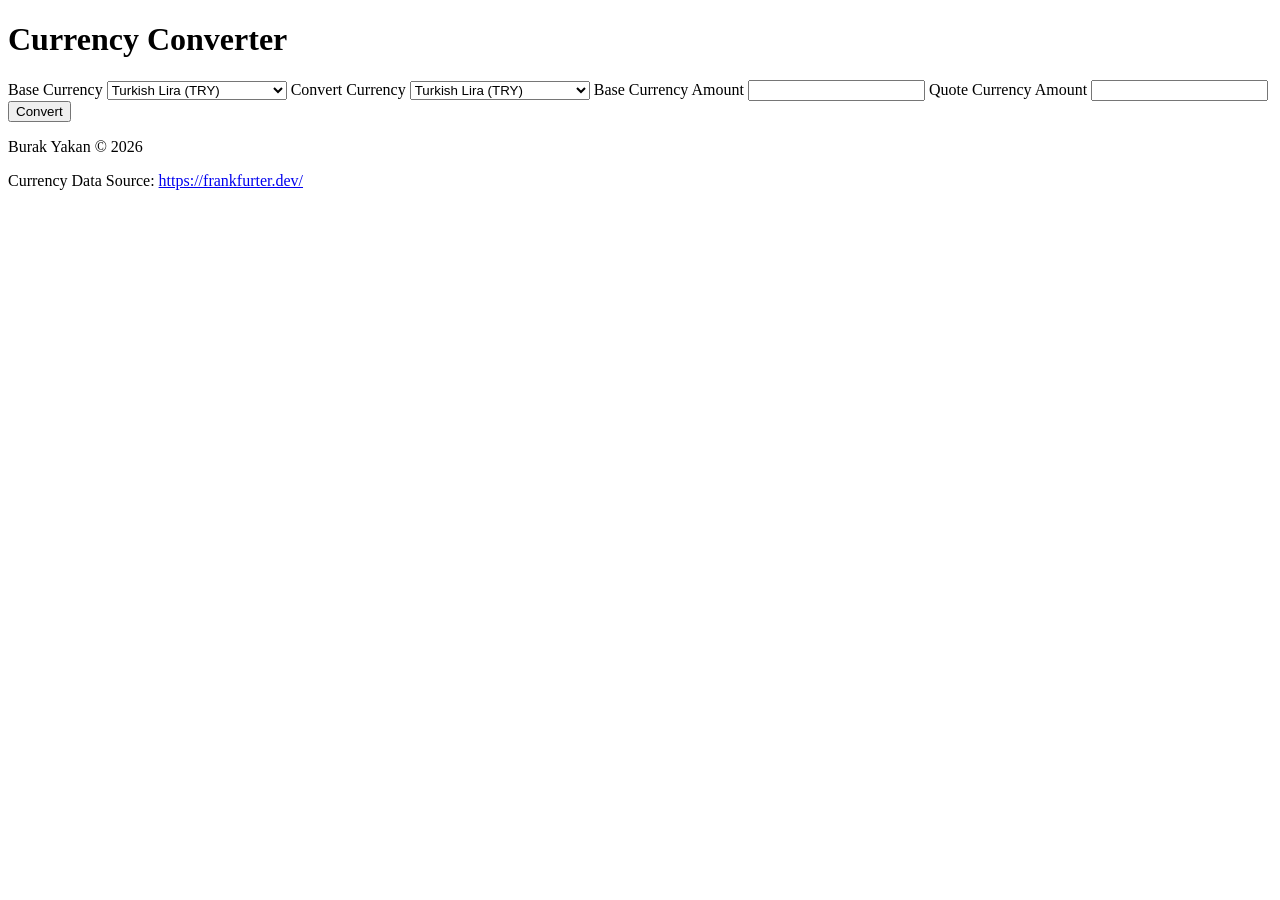
==== index.html @ 78a2fee3 "added fetch logic" ====
<!DOCTYPE html>
<html lang="en">
<head>
    <meta charset="UTF-8">
    <meta name="viewport" content="width=device-width, initial-scale=1.0">
    <title>Currency Converter</title>
    <link rel="stylesheet" href="style.css">
</head>
<body>
    <header>
        <h1>Currency Converter</h1>

    </header>
    <main>
        <form>
            <label for="base">Base Currency</label>
            <select name="base" id="base">
                <option value="try">Turkish Lira (TRY)</option>
                <option value="usd">American Dollar (USD)</option>
                <option value="eur">Euro (EUR)</option>
                <option value="gbp">Great Britain Pound (GBP)</option>
                <option value="chf">Swiss Franc (CHF)</option>
                <option value="jpy">Japanese Yen (JPY)</option>
            </select>
            <label for="quote">Convert Currency</label>
            <select name="quote" id="quote">
                <option value="try">Turkish Lira (TRY)</option>
                <option value="usd">American Dollar (USD)</option>
                <option value="eur">Euro (EUR)</option>
                <option value="gbp">Great Britain Pound (GBP)</option>
                <option value="chf">Swiss Franc (CHF)</option>
                <option value="jpy">Japanese Yen (JPY)</option>
            </select>
            <label for="base-amount">Base Currency Amount</label>
            <input type="number" name="base-amount" id="base-amount">
            <label for="quote-amount">Quote Currency Amount</label>
            <input type="number" name="quote-amount" id="quote-amount" readonly>
            <input type="submit" value="Convert">
            
            
        </form>

    </main>
    <footer>
        <p>Burak Yakan © 2026</p>
        <p>Currency Data Source: <a href="https://frankfurter.dev/" target="_blank" rel="noopener noreferrer">https://frankfurter.dev/</a></p>

    </footer>
    <script src="script.js"></script>
    
</body>
</html>
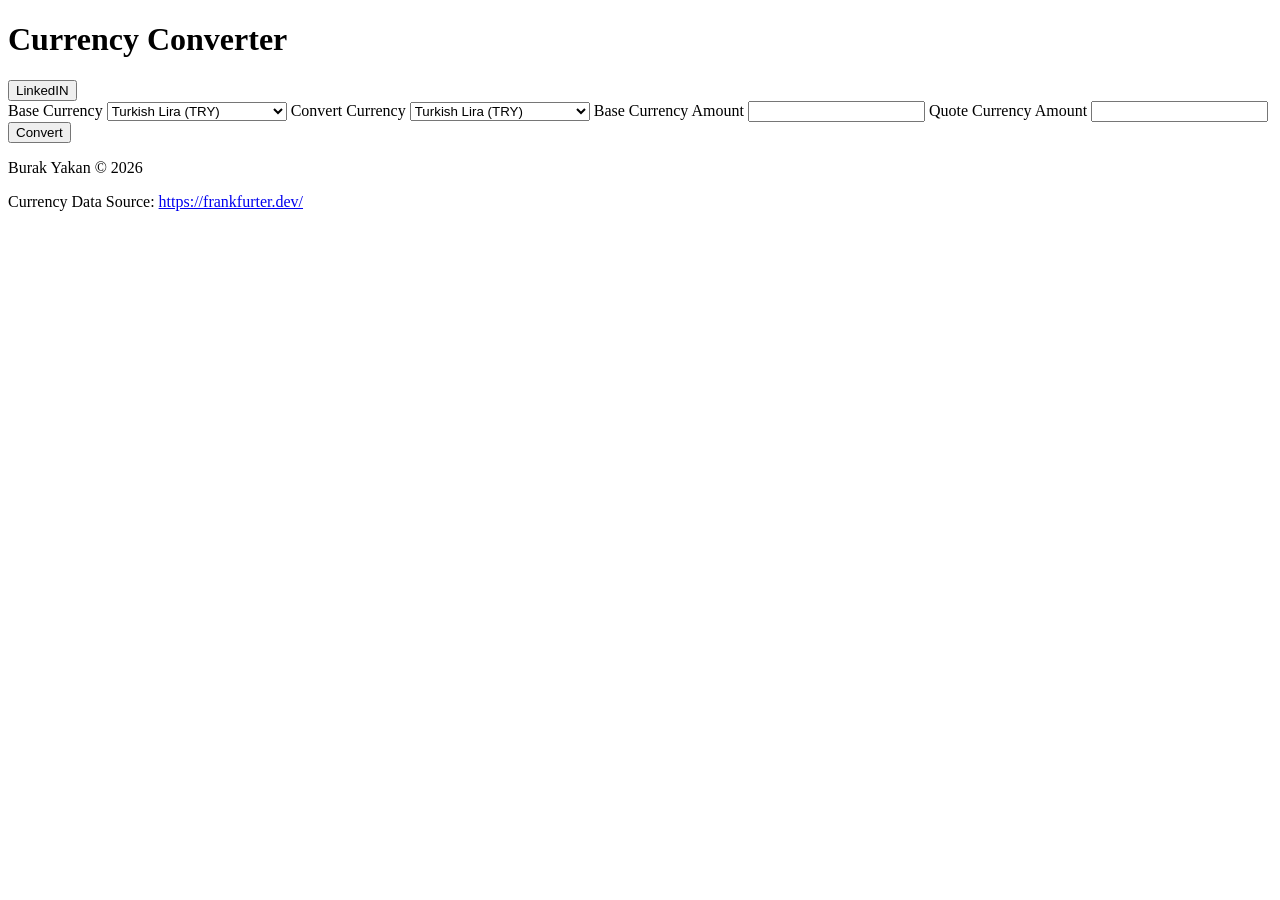
==== commit 093971ff: "fix commit" ====
--- a/index.html
+++ b/index.html
@@ -9,6 +9,7 @@
 <body>
     <header>
         <h1>Currency Converter</h1>
+        <button>LinkedIN</button>
 
     </header>
     <main>
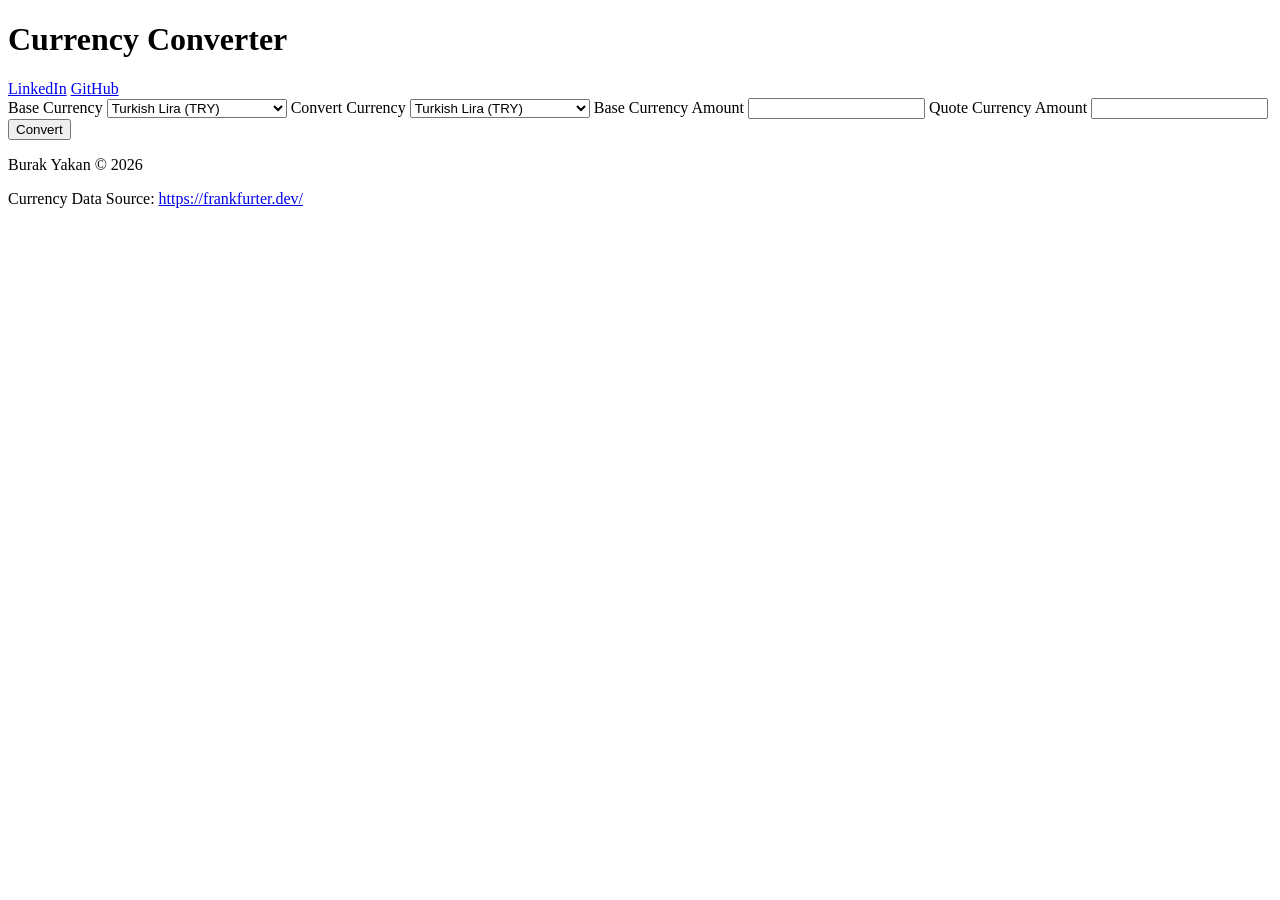
==== commit 09f12078: "completed main functions" ====
--- a/index.html
+++ b/index.html
@@ -9,7 +9,8 @@
 <body>
     <header>
         <h1>Currency Converter</h1>
-        <button>LinkedIN</button>
+        <a href="https://www.linkedin.com/in/burakyakan/">LinkedIn</a>
+        <a href="https://github.com/burakyakan">GitHub</a>
 
     </header>
     <main>
@@ -33,10 +34,10 @@
                 <option value="jpy">Japanese Yen (JPY)</option>
             </select>
             <label for="base-amount">Base Currency Amount</label>
-            <input type="number" name="base-amount" id="base-amount">
+            <input type="number" name="base-amount" id="base-amount" min="0">
             <label for="quote-amount">Quote Currency Amount</label>
             <input type="number" name="quote-amount" id="quote-amount" readonly>
-            <input type="submit" value="Convert">
+            <input type="submit" value="Convert" id="convert-button">
             
             
         </form>
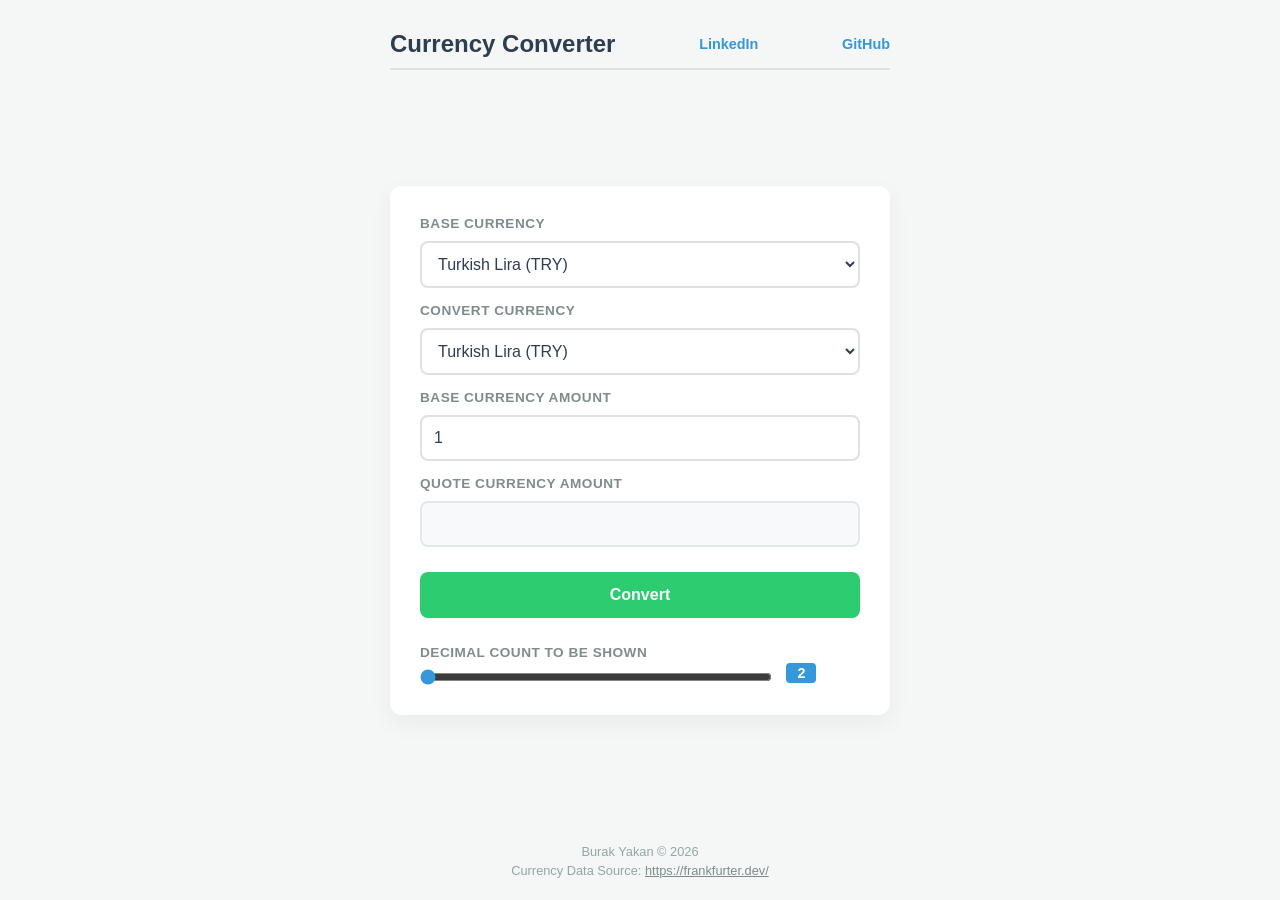
==== commit c3af389d: "added decimal count selection function" ====
--- a/index.html
+++ b/index.html
@@ -9,9 +9,8 @@
 <body>
     <header>
         <h1>Currency Converter</h1>
-        <a href="https://www.linkedin.com/in/burakyakan/">LinkedIn</a>
-        <a href="https://github.com/burakyakan">GitHub</a>
-
+        <a href="https://www.linkedin.com/in/burakyakan/" target="_blank">LinkedIn</a>
+        <a href="https://github.com/burakyakan" target="_blank">GitHub</a>
     </header>
     <main>
         <form>
@@ -34,13 +33,23 @@
                 <option value="jpy">Japanese Yen (JPY)</option>
             </select>
             <label for="base-amount">Base Currency Amount</label>
-            <input type="number" name="base-amount" id="base-amount" min="0">
+            <input type="number" name="base-amount" id="base-amount" min="0" value="1">
             <label for="quote-amount">Quote Currency Amount</label>
             <input type="number" name="quote-amount" id="quote-amount" readonly>
             <input type="submit" value="Convert" id="convert-button">
             
-            
+            <!--TODO-->
+            <!-- Add Swap Button (!!!) -->
+            <!-- Add Date and Hour Data (!!) -->
+            <!-- Add More Currencies (!!) -->
+            <!-- Add Favourite Currencies Function (!) -->
+            <!-- Add Dark Mode (!) -->
+               
         </form>
+
+        <label for="decimal-slider">Decimal Count to be Shown</label>
+        <input type="range" name="decimal-slider" id="decimal-slider" value="2" min="2" max="5">
+        <output for="decimal-slider" name="decimal-slider-output" id="decimal-slider-output" >2</output>
 
     </main>
     <footer>
--- a/style.css
+++ b/style.css
@@ -0,0 +1,166 @@
+/* --- GENEL AYARLAR --- */
+* {
+    margin: 0;
+    padding: 0;
+    box-sizing: border-box;
+    font-family: 'Segoe UI', Tahoma, Geneva, Verdana, sans-serif;
+}
+
+body {
+    background-color: #f4f7f6;
+    color: #333;
+    display: flex;
+    flex-direction: column;
+    min-height: 100vh;
+    align-items: center;
+    justify-content: space-between;
+    padding: 20px;
+}
+
+/* --- HEADER (BAŞLIK VE LİNKLER) --- */
+header {
+    width: 100%;
+    max-width: 500px;
+    display: flex;
+    justify-content: space-between;
+    align-items: center;
+    margin-bottom: 20px;
+    padding: 10px 0;
+    border-bottom: 2px solid #e0e0e0;
+}
+
+header h1 {
+    font-size: 1.5rem;
+    color: #2c3e50;
+}
+
+header a {
+    color: #3498db;
+    text-decoration: none;
+    font-weight: 600;
+    font-size: 0.9rem;
+    transition: color 0.2s;
+}
+
+header a:hover {
+    color: #2980b9;
+    text-decoration: underline;
+}
+
+/* --- MAIN (DÖVİZ KART ALANI) --- */
+main {
+    background: #ffffff;
+    padding: 30px;
+    border-radius: 12px;
+    box-shadow: 0 8px 24px rgba(0, 0, 0, 0.05);
+    width: 100%;
+    max-width: 500px;
+}
+
+/* --- FORM VE ELEMENT HİZALAMA --- */
+form {
+    display: flex;
+    flex-direction: column;
+    gap: 15px;
+    margin-bottom: 25px;
+}
+
+label {
+    font-size: 0.85rem;
+    font-weight: 600;
+    color: #7f8c8d;
+    text-transform: uppercase;
+    letter-spacing: 0.5px;
+    margin-bottom: -5px;
+}
+
+select, input[type="number"] {
+    width: 100%;
+    padding: 12px;
+    border: 2px solid #e0e0e0;
+    border-radius: 8px;
+    font-size: 1rem;
+    background-color: #fff;
+    color: #2c3e50;
+    outline: none;
+    transition: border-color 0.2s, box-shadow 0.2s;
+}
+
+select:focus, input[type="number"]:focus {
+    border-color: #3498db;
+    box-shadow: 0 0 0 3px rgba(52, 152, 219, 0.15);
+}
+
+/* Salt Okunur Çıktı Alanı */
+input[type="number"]:read-only {
+    background-color: #f8f9fa;
+    border-color: #e2e8f0;
+    color: #27ae60;
+    font-weight: bold;
+    cursor: not-repeat;
+}
+
+/* Çevir Butonu */
+#convert-button {
+    background-color: #2ecc71;
+    color: white;
+    border: none;
+    padding: 14px;
+    border-radius: 8px;
+    font-size: 1rem;
+    font-weight: bold;
+    cursor: pointer;
+    transition: background-color 0.2s, transform 0.1s;
+    margin-top: 10px;
+}
+
+#convert-button:hover {
+    background-color: #27ae60;
+}
+
+#convert-button:active {
+    transform: scale(0.98);
+}
+
+/* --- SLIDER VE OUTPUT ALANI --- */
+#decimal-slider {
+    width: 80%;
+    margin-top: 8px;
+    margin-right: 10px;
+    accent-color: #3498db;
+    vertical-align: middle;
+}
+
+/* Öğrendiğin output etiketine özel şık bir kutu */
+#decimal-slider-output {
+    display: inline-block;
+    background-color: #3498db;
+    color: white;
+    padding: 2px 10px;
+    border-radius: 4px;
+    font-weight: bold;
+    font-size: 0.9rem;
+    min-width: 30px;
+    text-align: center;
+    vertical-align: middle;
+}
+
+/* --- FOOTER --- */
+footer {
+    width: 100%;
+    max-width: 500px;
+    text-align: center;
+    margin-top: 30px;
+    font-size: 0.8rem;
+    color: #95a5a6;
+    line-height: 1.5;
+}
+
+footer a {
+    color: #7f8c8d;
+    text-decoration: underline;
+}
+
+footer a:hover {
+    color: #34495e;
+}
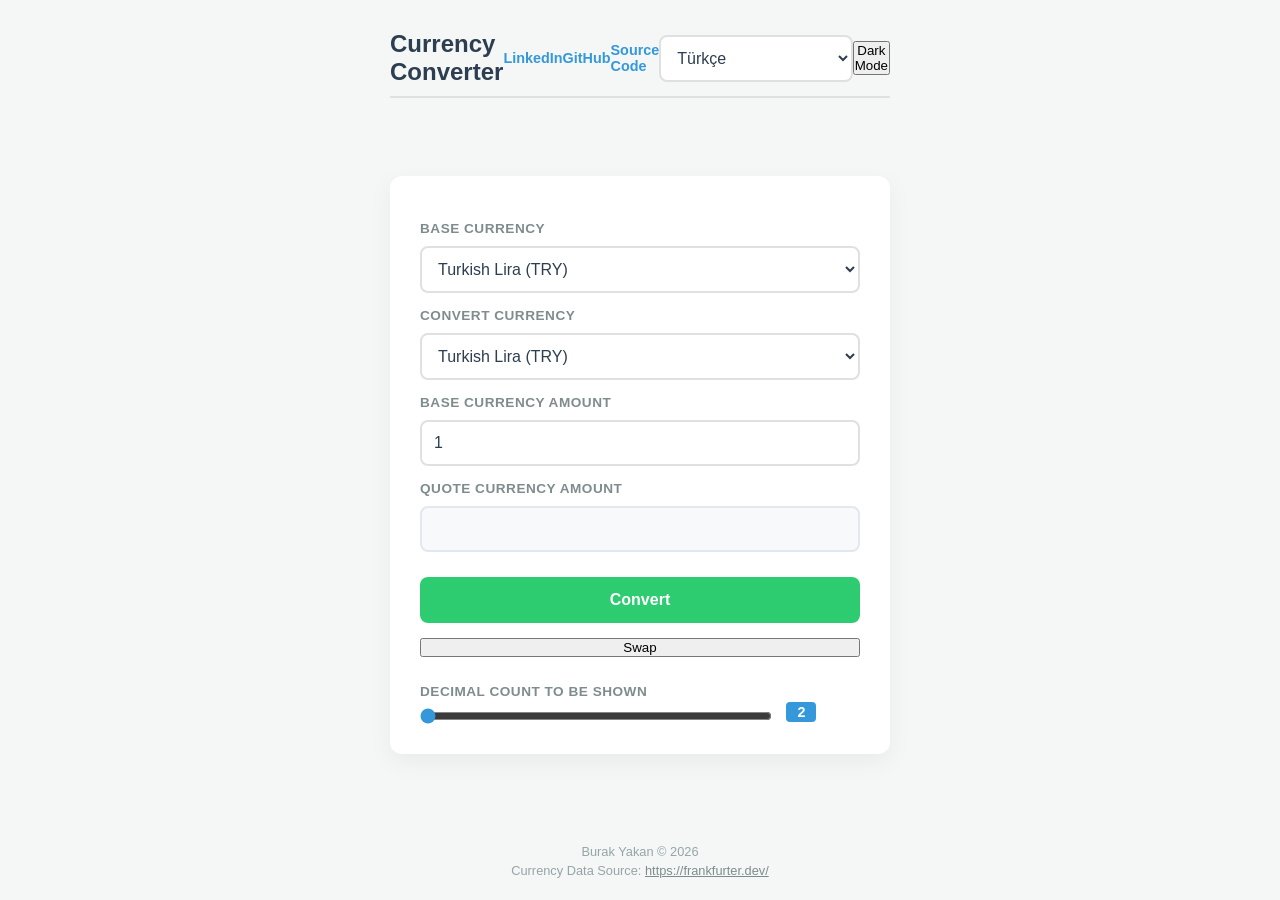
==== commit 18b4bee0: "added swap button" ====
--- a/index.html
+++ b/index.html
@@ -11,9 +11,17 @@
         <h1>Currency Converter</h1>
         <a href="https://www.linkedin.com/in/burakyakan/" target="_blank">LinkedIn</a>
         <a href="https://github.com/burakyakan" target="_blank">GitHub</a>
+        <a href="https://github.com/burakyakan/currency-converter-app" target="_blank">Source Code</a>
+        <select name="lang" id="lang">
+            <option value="tr">Türkçe</option>
+            <option value="en">English</option>
+            <option value="es">Español</option>
+        </select>
+        <button>Dark Mode</button>
     </header>
     <main>
         <form>
+            <p id="date-and-hour"></p>
             <label for="base">Base Currency</label>
             <select name="base" id="base">
                 <option value="try">Turkish Lira (TRY)</option>
@@ -37,6 +45,7 @@
             <label for="quote-amount">Quote Currency Amount</label>
             <input type="number" name="quote-amount" id="quote-amount" readonly>
             <input type="submit" value="Convert" id="convert-button">
+            <button id="swap-button">Swap</button>
             
             <!--TODO-->
             <!-- Add Swap Button (!!!) -->
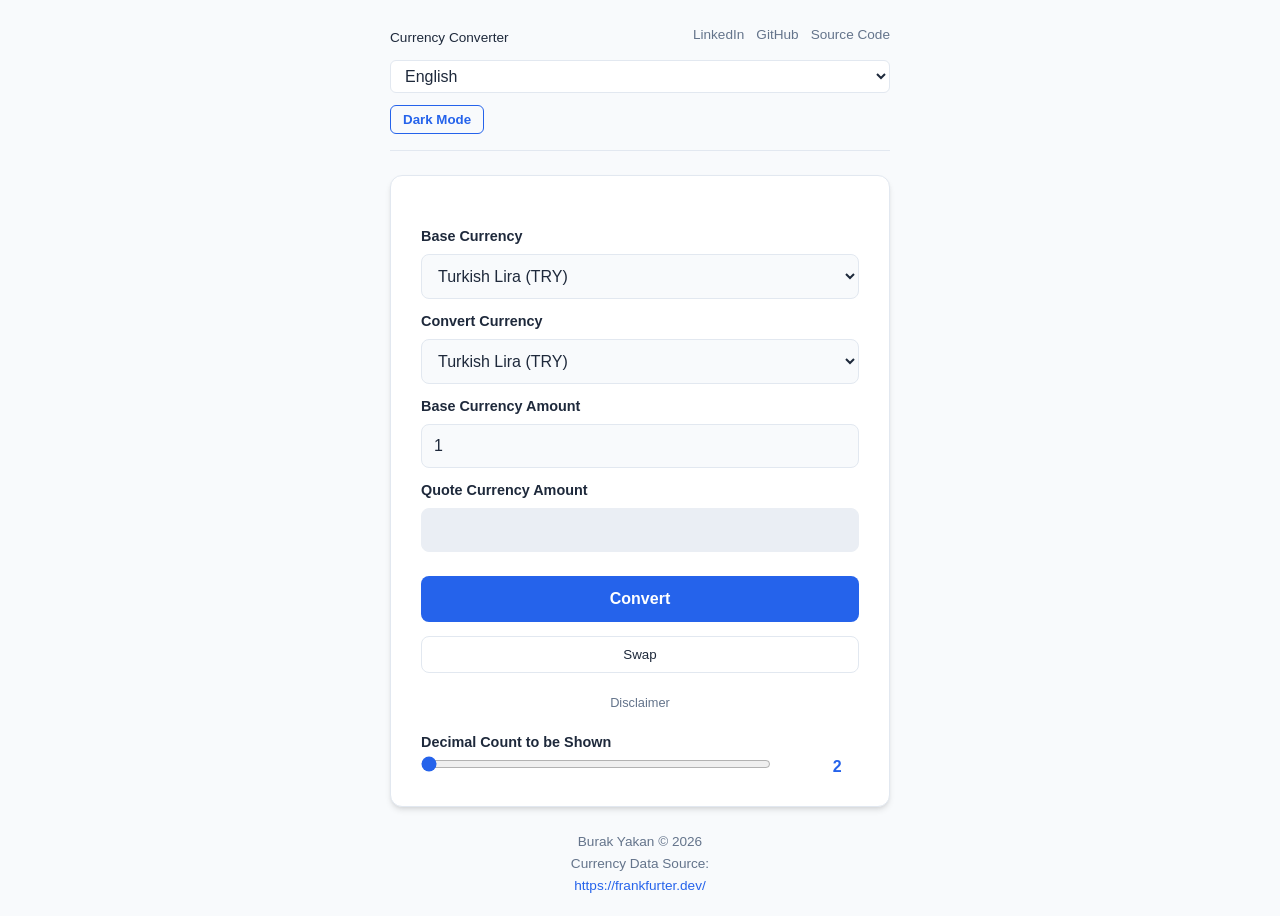
==== commit 7435674d: "added language options & new currencies & date and time" ====
--- a/index.html
+++ b/index.html
@@ -8,44 +8,53 @@
 </head>
 <body>
     <header>
-        <h1>Currency Converter</h1>
+        <h1><a href="index.html" id="main-title">Currency Converter</a></h1>
         <a href="https://www.linkedin.com/in/burakyakan/" target="_blank">LinkedIn</a>
         <a href="https://github.com/burakyakan" target="_blank">GitHub</a>
-        <a href="https://github.com/burakyakan/currency-converter-app" target="_blank">Source Code</a>
+        <a href="https://github.com/burakyakan/currency-converter-app" target="_blank" id="source-code-link">Source Code</a>
         <select name="lang" id="lang">
+            <option value="en">English</option>
             <option value="tr">Türkçe</option>
-            <option value="en">English</option>
             <option value="es">Español</option>
+            <option value="fr">Français</option>
+            <option value="de">Deutsch</option>
+            <option value="it">Italiano</option>
+            <option value="pt">Português</option>
         </select>
-        <button>Dark Mode</button>
+        <button id="dark-mode-btn">Dark Mode</button>
     </header>
     <main>
         <form>
             <p id="date-and-hour"></p>
-            <label for="base">Base Currency</label>
+            <label for="base" id="base-label">Base Currency</label>
             <select name="base" id="base">
                 <option value="try">Turkish Lira (TRY)</option>
-                <option value="usd">American Dollar (USD)</option>
+                <option value="usd">United States Dollar (USD)</option>
                 <option value="eur">Euro (EUR)</option>
                 <option value="gbp">Great Britain Pound (GBP)</option>
                 <option value="chf">Swiss Franc (CHF)</option>
                 <option value="jpy">Japanese Yen (JPY)</option>
+                <option value="cad">Canadian Dollar (CAD)</option>
+                <option value="aud">Australian Dollar (AUD)</option>
             </select>
-            <label for="quote">Convert Currency</label>
+            <label for="quote" id="quote-label">Convert Currency</label>
             <select name="quote" id="quote">
                 <option value="try">Turkish Lira (TRY)</option>
-                <option value="usd">American Dollar (USD)</option>
+                <option value="usd">United States Dollar (USD)</option>
                 <option value="eur">Euro (EUR)</option>
                 <option value="gbp">Great Britain Pound (GBP)</option>
                 <option value="chf">Swiss Franc (CHF)</option>
                 <option value="jpy">Japanese Yen (JPY)</option>
+                <option value="cad">Canadian Dollar (CAD)</option>
+                <option value="aud">Australian Dollar (AUD)</option>
             </select>
-            <label for="base-amount">Base Currency Amount</label>
+            <label for="base-amount" id="base-amount-label">Base Currency Amount</label>
             <input type="number" name="base-amount" id="base-amount" min="0" value="1">
-            <label for="quote-amount">Quote Currency Amount</label>
+            <label for="quote-amount" id="quote-amount-label">Quote Currency Amount</label>
             <input type="number" name="quote-amount" id="quote-amount" readonly>
             <input type="submit" value="Convert" id="convert-button">
             <button id="swap-button">Swap</button>
+            <a href="disclaimer.html" id="disclaimer">Disclaimer</a>
             
             <!--TODO-->
             <!-- Add Swap Button (!!!) -->
@@ -56,14 +65,15 @@
                
         </form>
 
-        <label for="decimal-slider">Decimal Count to be Shown</label>
+        <label for="decimal-slider" id="decimal-slider-label">Decimal Count to be Shown</label>
         <input type="range" name="decimal-slider" id="decimal-slider" value="2" min="2" max="5">
         <output for="decimal-slider" name="decimal-slider-output" id="decimal-slider-output" >2</output>
 
     </main>
     <footer>
         <p>Burak Yakan © 2026</p>
-        <p>Currency Data Source: <a href="https://frankfurter.dev/" target="_blank" rel="noopener noreferrer">https://frankfurter.dev/</a></p>
+        <p id="currency-data-source">Currency Data Source: </p>
+        <a href="https://frankfurter.dev/" target="_blank" rel="noopener noreferrer">https://frankfurter.dev/</a>
 
     </footer>
     <script src="script.js"></script>
--- a/style.css
+++ b/style.css
@@ -1,14 +1,41 @@
-/* --- GENEL AYARLAR --- */
+/* ==========================================================================
+   1. DEĞİŞKENLER VE GENEL AYARLAR
+   ========================================================================== */
+:root {
+    --bg-primary: #f8fafc;
+    --bg-card: #ffffff;
+    --text-primary: #1e293b;
+    --text-secondary: #64748b;
+    --accent: #2563eb;
+    --accent-hover: #1d4ed8;
+    --border: #e2e8f0;
+    --shadow: 0 4px 6px -1px rgb(0 0 0 / 0.1), 0 2px 4px -2px rgb(0 0 0 / 0.1);
+    --radius: 12px;
+}
+
+/* Karanlık Mod Değişkenleri (.dark class'ı body'e eklendiğinde devreye girer) */
+body.dark {
+    --bg-primary: #0f172a;
+    --bg-card: #1e293b;
+    --text-primary: #f8fafc;
+    --text-secondary: #94a3b8;
+    --accent: #3b82f6;
+    --accent-hover: #60a5fa;
+    --border: #334155;
+    --shadow: 0 4px 6px -1px rgb(0 0 0 / 0.5);
+}
+
 * {
+    box-sizing: border-box;
     margin: 0;
     padding: 0;
-    box-sizing: border-box;
     font-family: 'Segoe UI', Tahoma, Geneva, Verdana, sans-serif;
+    transition: background-color 0.3s, border-color 0.3s, color 0.3s;
 }
 
 body {
-    background-color: #f4f7f6;
-    color: #333;
+    background-color: var(--bg-primary);
+    color: var(--text-primary);
     display: flex;
     flex-direction: column;
     min-height: 100vh;
@@ -17,92 +44,124 @@
     padding: 20px;
 }
 
-/* --- HEADER (BAŞLIK VE LİNKLER) --- */
+/* ==========================================================================
+   2. HEADER (ÜST ALAN)
+   ========================================================================== */
 header {
     width: 100%;
     max-width: 500px;
     display: flex;
+    flex-wrap: wrap;
+    gap: 12px;
+    align-items: center;
     justify-content: space-between;
-    align-items: center;
-    margin-bottom: 20px;
-    padding: 10px 0;
-    border-bottom: 2px solid #e0e0e0;
+    margin-bottom: 24px;
+    padding-bottom: 16px;
+    border-bottom: 1px solid var(--border);
 }
 
 header h1 {
     font-size: 1.5rem;
-    color: #2c3e50;
+    flex-grow: 1;
 }
 
 header a {
-    color: #3498db;
+    color: var(--text-secondary);
     text-decoration: none;
+    font-size: 0.85rem;
+    font-weight: 500;
+}
+
+header a:hover {
+    color: var(--accent);
+}
+
+#main-title {
+    color: var(--text-primary);
+}
+
+#lang {
+    padding: 6px 10px;
+    border-radius: 6px;
+    border: 1px solid var(--border);
+    background-color: var(--bg-card);
+    color: var(--text-primary);
+    cursor: pointer;
+}
+
+#dark-mode-btn {
+    padding: 6px 12px;
+    border-radius: 6px;
+    border: 1px solid var(--accent);
+    background-color: transparent;
+    color: var(--accent);
+    cursor: pointer;
     font-weight: 600;
-    font-size: 0.9rem;
-    transition: color 0.2s;
-}
-
-header a:hover {
-    color: #2980b9;
-    text-decoration: underline;
-}
-
-/* --- MAIN (DÖVİZ KART ALANI) --- */
+}
+
+#dark-mode-btn:hover {
+    background-color: var(--accent);
+    color: #ffffff;
+}
+
+/* ==========================================================================
+   3. MAIN & FORM (HESAPLAMA ALANI)
+   ========================================================================== */
 main {
-    background: #ffffff;
+    width: 100%;
+    max-width: 500px;
+    background-color: var(--bg-card);
     padding: 30px;
-    border-radius: 12px;
-    box-shadow: 0 8px 24px rgba(0, 0, 0, 0.05);
-    width: 100%;
-    max-width: 500px;
-}
-
-/* --- FORM VE ELEMENT HİZALAMA --- */
+    border-radius: var(--radius);
+    box-shadow: var(--shadow);
+    border: 1px solid var(--border);
+}
+
 form {
     display: flex;
     flex-direction: column;
-    gap: 15px;
-    margin-bottom: 25px;
+    gap: 14px;
+}
+
+#date-and-hour {
+    font-size: 0.85rem;
+    color: var(--text-secondary);
+    text-align: center;
+    margin-bottom: 8px;
 }
 
 label {
-    font-size: 0.85rem;
+    font-size: 0.9rem;
     font-weight: 600;
-    color: #7f8c8d;
-    text-transform: uppercase;
-    letter-spacing: 0.5px;
-    margin-bottom: -5px;
+    color: var(--text-primary);
+    margin-bottom: -4px;
 }
 
 select, input[type="number"] {
     width: 100%;
     padding: 12px;
-    border: 2px solid #e0e0e0;
     border-radius: 8px;
+    border: 1px solid var(--border);
+    background-color: var(--bg-primary);
+    color: var(--text-primary);
     font-size: 1rem;
-    background-color: #fff;
-    color: #2c3e50;
     outline: none;
-    transition: border-color 0.2s, box-shadow 0.2s;
-}
-
-select:focus, input[type="number"]:focus {
-    border-color: #3498db;
-    box-shadow: 0 0 0 3px rgba(52, 152, 219, 0.15);
-}
-
-/* Salt Okunur Çıktı Alanı */
-input[type="number"]:read-only {
-    background-color: #f8f9fa;
-    border-color: #e2e8f0;
-    color: #27ae60;
-    font-weight: bold;
-    cursor: not-repeat;
-}
-
-/* Çevir Butonu */
+}
+
+select:focus, input:focus {
+    border-color: var(--accent);
+}
+
+/* Readonly girdi alanı stili */
+input[readonly] {
+    background-color: var(--border);
+    opacity: 0.7;
+    cursor: not-allowed;
+}
+
+/* Buton Düzenleri */
 #convert-button {
-    background-color: #2ecc71;
+    background-color: var(--accent);
     color: white;
     border: none;
     padding: 14px;
@@ -110,57 +169,78 @@
     font-size: 1rem;
     font-weight: bold;
     cursor: pointer;
-    transition: background-color 0.2s, transform 0.1s;
     margin-top: 10px;
 }
 
 #convert-button:hover {
-    background-color: #27ae60;
-}
-
-#convert-button:active {
-    transform: scale(0.98);
-}
-
-/* --- SLIDER VE OUTPUT ALANI --- */
-#decimal-slider {
+    background-color: var(--accent-hover);
+}
+
+#swap-button {
+    background-color: transparent;
+    color: var(--text-primary);
+    border: 1px solid var(--border);
+    padding: 10px;
+    border-radius: 8px;
+    cursor: pointer;
+    font-weight: 500;
+}
+
+#swap-button:hover {
+    background-color: var(--border);
+}
+
+#disclaimer {
+    font-size: 0.8rem;
+    color: var(--text-secondary);
+    text-align: center;
+    text-decoration: none;
+    margin-top: 8px;
+}
+
+#disclaimer:hover {
+    text-decoration: underline;
+}
+
+/* Slider (Ondalık Ayarı) Alanı */
+#decimal-slider-label {
+    margin-top: 24px;
+    display: block;
+}
+
+input[type="range"] {
     width: 80%;
-    margin-top: 8px;
-    margin-right: 10px;
-    accent-color: #3498db;
-    vertical-align: middle;
-}
-
-/* Öğrendiğin output etiketine özel şık bir kutu */
+    margin-top: 10px;
+    accent-color: var(--accent);
+    cursor: pointer;
+}
+
 #decimal-slider-output {
     display: inline-block;
-    background-color: #3498db;
-    color: white;
-    padding: 2px 10px;
-    border-radius: 4px;
+    width: 15%;
+    text-align: right;
     font-weight: bold;
-    font-size: 0.9rem;
-    min-width: 30px;
-    text-align: center;
-    vertical-align: middle;
-}
-
-/* --- FOOTER --- */
+    color: var(--accent);
+}
+
+/* ==========================================================================
+   4. FOOTER (ALT BİLGİ)
+   ========================================================================== */
 footer {
     width: 100%;
     max-width: 500px;
     text-align: center;
-    margin-top: 30px;
-    font-size: 0.8rem;
-    color: #95a5a6;
-    line-height: 1.5;
+    margin-top: 24px;
+    font-size: 0.85rem;
+    color: var(--text-secondary);
+    line-height: 1.6;
 }
 
 footer a {
-    color: #7f8c8d;
+    color: var(--accent);
+    text-decoration: none;
+}
+
+footer a:hover {
     text-decoration: underline;
-}
-
-footer a:hover {
-    color: #34495e;
-}
+}
